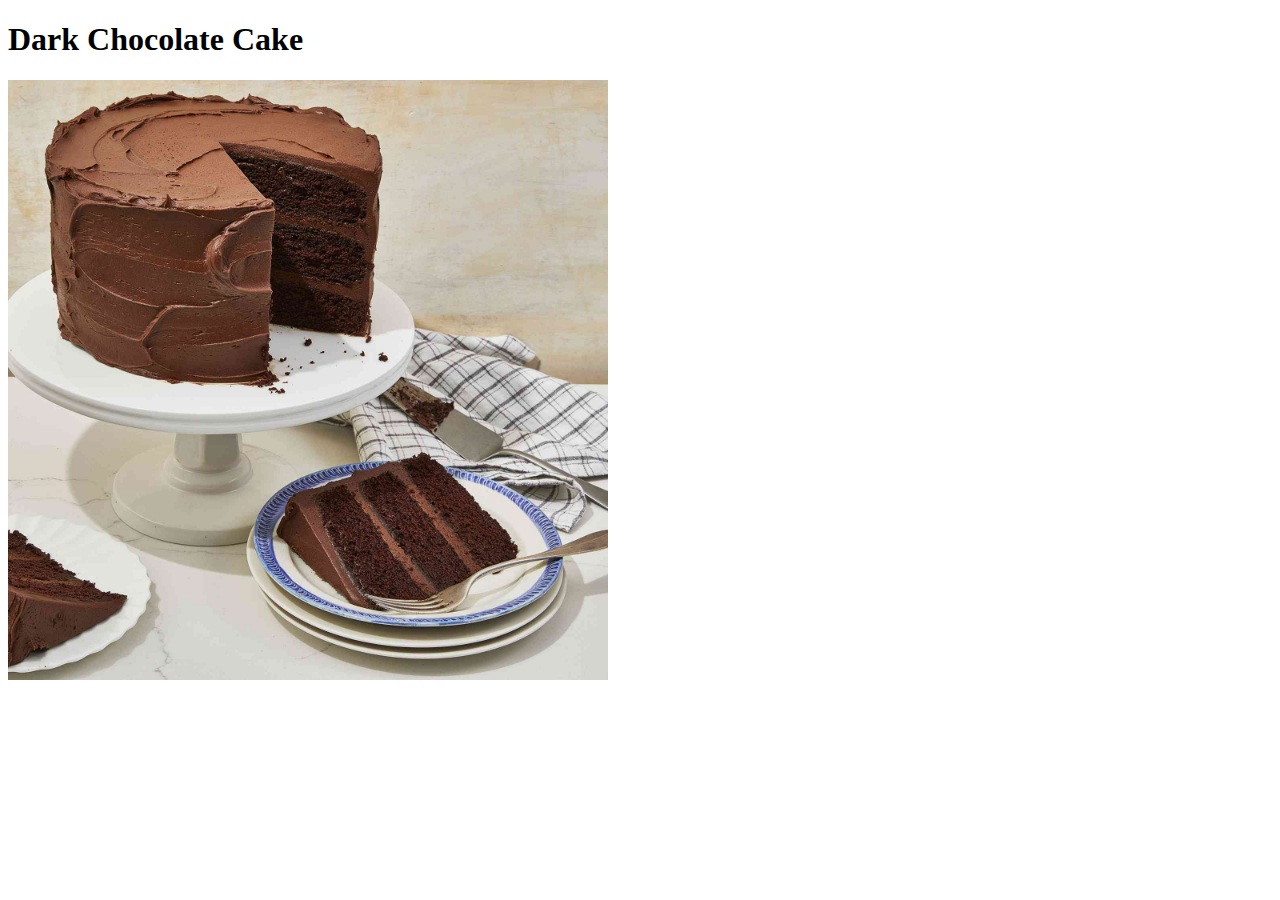
==== recipes/dark-chocolate-cake.html @ 4c97770c "Add image to each recipe page" ====
<!DOCTYPE html>
<html lang="en">
<head>
    <meta charset="UTF-8">
    <meta name="viewport" content="width=device-width, initial-scale=1.0">
    <title>Dark Chocolate Cake</title>
</head>
<body>
    <h1>Dark Chocolate Cake</h1>
    
    <img src="../img/dark-chocolate-cake.jpg" alt="Dark Chocolate Cake" height="600" width="600">
</body>
</html>
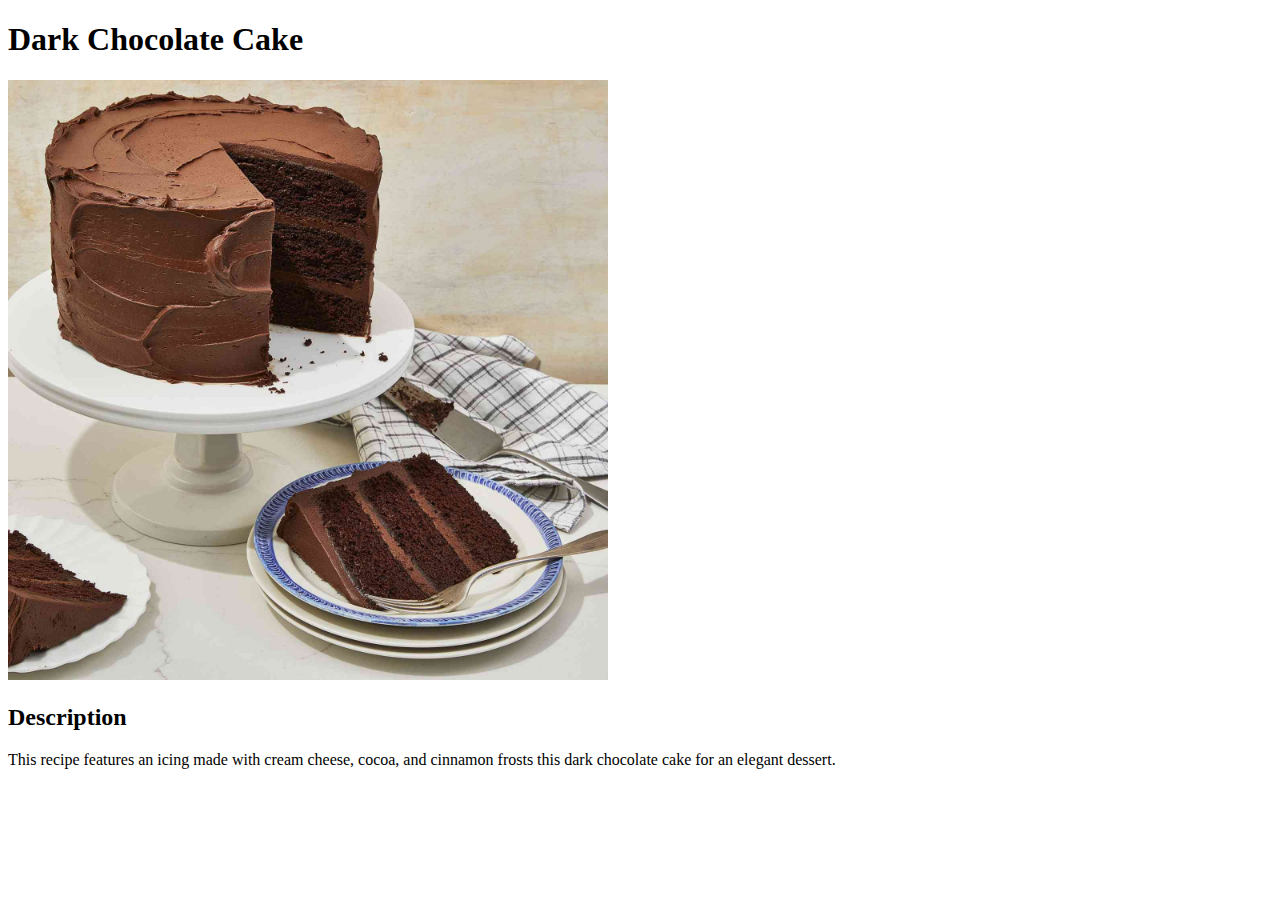
==== commit a3a25130: "Add description to each recipe page" ====
--- a/recipes/dark-chocolate-cake.html
+++ b/recipes/dark-chocolate-cake.html
@@ -9,5 +9,12 @@
     <h1>Dark Chocolate Cake</h1>
     
     <img src="../img/dark-chocolate-cake.jpg" alt="Dark Chocolate Cake" height="600" width="600">
+
+    <h2>Description</h2>
+    
+    <p>
+        This recipe features an icing made with cream cheese, cocoa, and cinnamon frosts this dark chocolate cake for an
+        elegant dessert.
+    </p>
 </body>
 </html>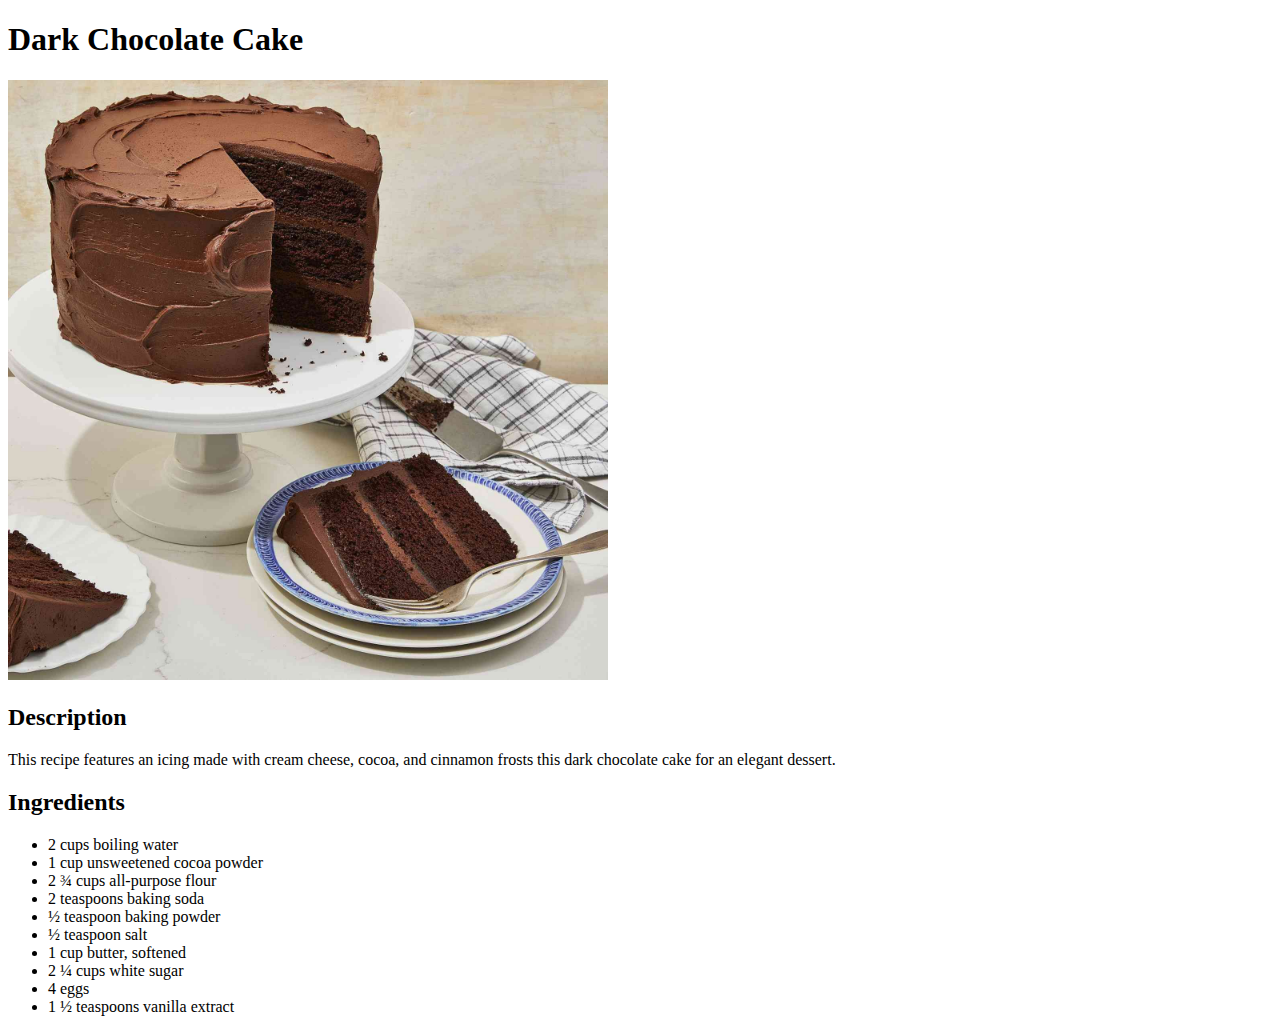
==== commit 4e24f3a4: "Add list of ingredient to each recipe page" ====
--- a/recipes/dark-chocolate-cake.html
+++ b/recipes/dark-chocolate-cake.html
@@ -16,5 +16,20 @@
         This recipe features an icing made with cream cheese, cocoa, and cinnamon frosts this dark chocolate cake for an
         elegant dessert.
     </p>
+
+    <h2>Ingredients</h2>
+
+    <ul>
+        <li>2 cups boiling water</li>
+        <li>1 cup unsweetened cocoa powder</li>
+        <li>2 ¾ cups all-purpose flour</li>
+        <li>2 teaspoons baking soda</li>
+        <li>½ teaspoon baking powder</li>
+        <li>½ teaspoon salt</li>
+        <li>1 cup butter, softened</li>
+        <li>2 ¼ cups white sugar</li>
+        <li>4 eggs</li>
+        <li>1 ½ teaspoons vanilla extract</li>
+    </ul>
 </body>
 </html>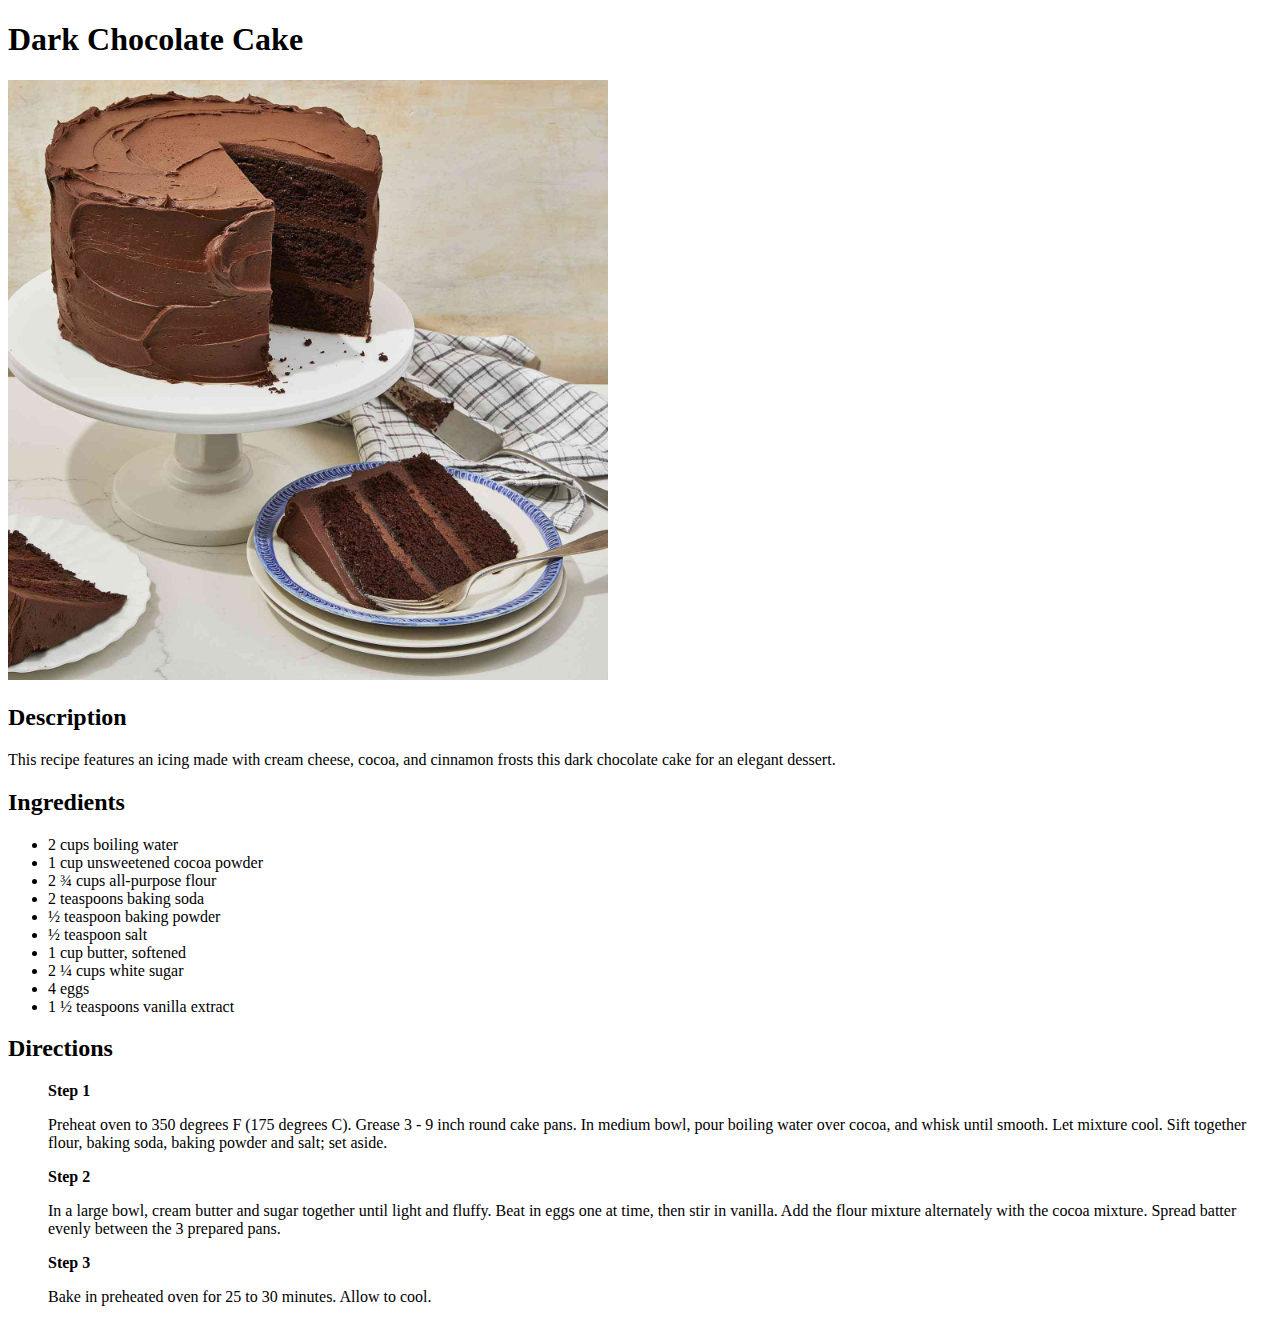
==== commit e307109b: "Add list of steps to each recipe page" ====
--- a/recipes/dark-chocolate-cake.html
+++ b/recipes/dark-chocolate-cake.html
@@ -31,5 +31,29 @@
         <li>4 eggs</li>
         <li>1 ½ teaspoons vanilla extract</li>
     </ul>
+
+    <h2>Directions</h2>
+
+    <ol style="list-style: none;">
+        <li><strong>Step 1</strong>
+            <p>
+                Preheat oven to 350 degrees F (175 degrees C). Grease 3 - 9 inch round cake pans. In medium bowl, pour boiling 
+                water over cocoa, and whisk until smooth. Let mixture cool. Sift together flour, baking soda, baking powder 
+                and salt; set aside.
+            </p>
+        </li>
+
+        <li><strong>Step 2</strong>
+            <p>
+                In a large bowl, cream butter and sugar together until light and fluffy. Beat in eggs one at time, then stir 
+                in vanilla. Add the flour mixture alternately with the cocoa mixture. Spread batter evenly between the 3 
+                prepared pans.
+            </p>
+        </li>
+        
+        <li><strong>Step 3</strong>
+            <p>Bake in preheated oven for 25 to 30 minutes. Allow to cool.</p>
+        </li>
+    </ol>
 </body>
 </html>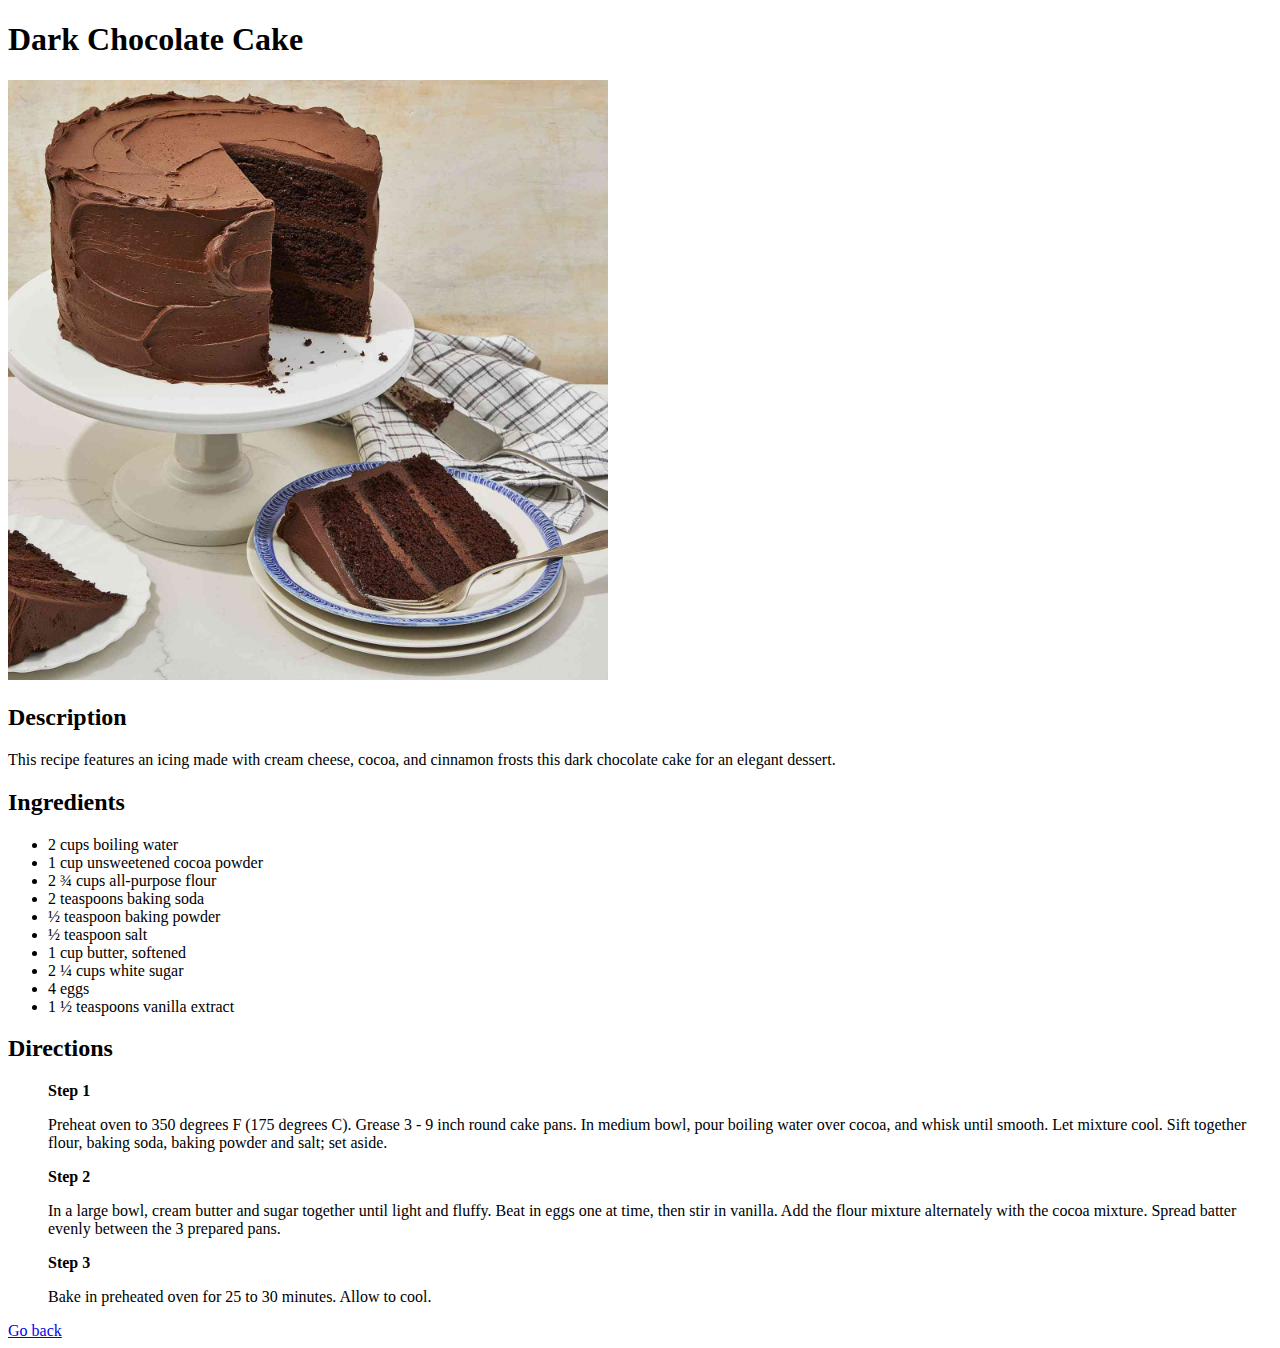
==== commit d1fded3d: "Add link back to index page" ====
--- a/recipes/dark-chocolate-cake.html
+++ b/recipes/dark-chocolate-cake.html
@@ -55,5 +55,7 @@
             <p>Bake in preheated oven for 25 to 30 minutes. Allow to cool.</p>
         </li>
     </ol>
+
+    <a href="../index.html">Go back</a>
 </body>
 </html>